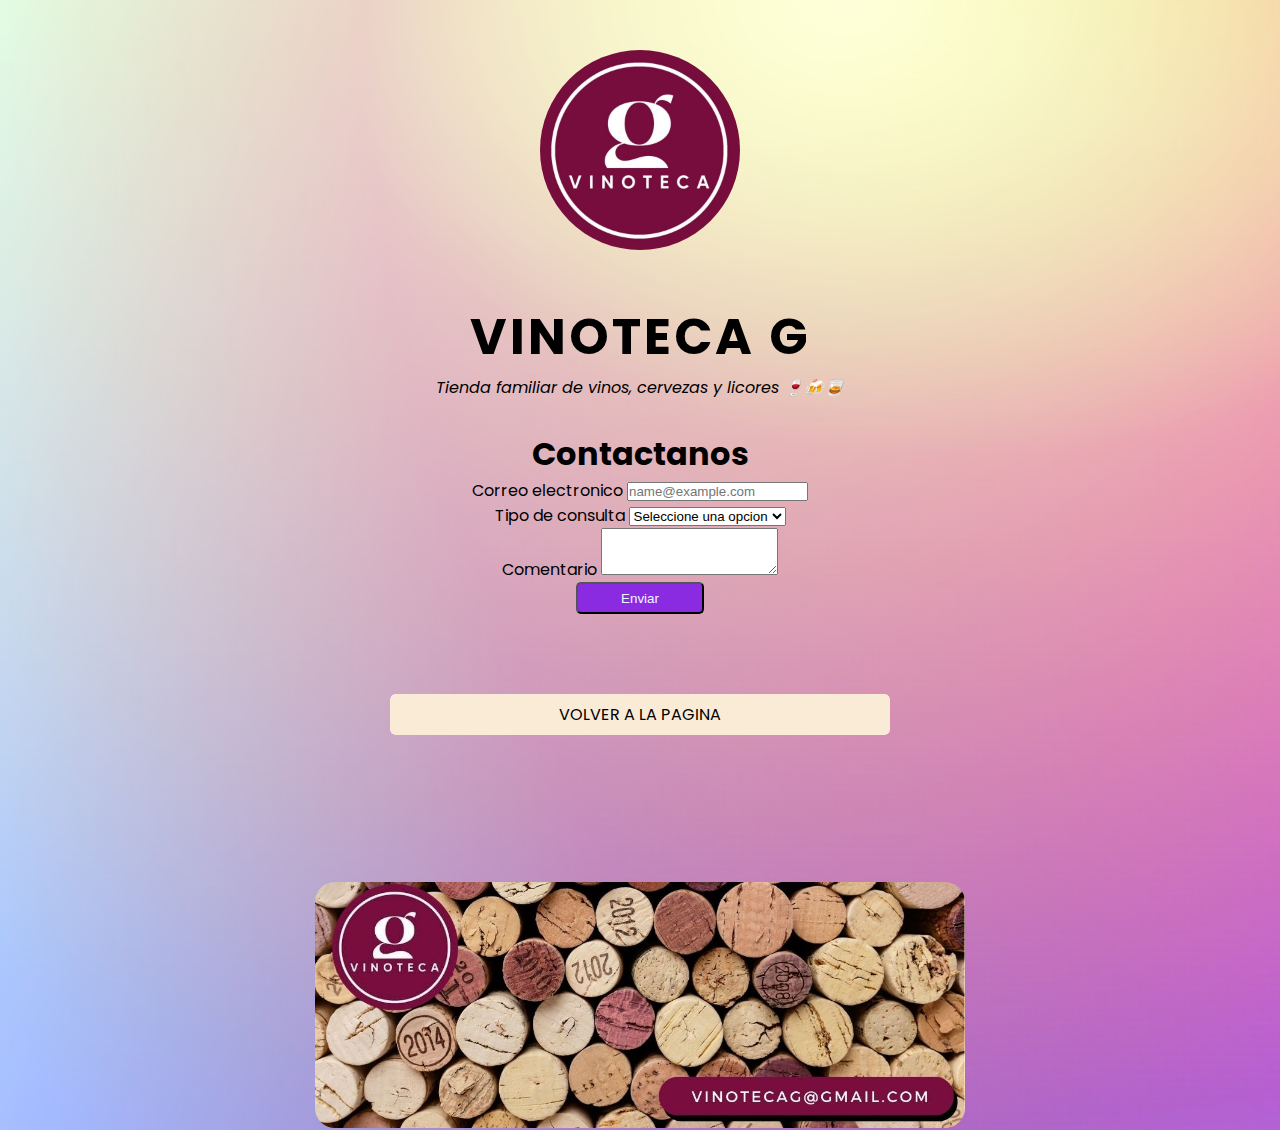
==== contacto.html @ f9cf4b57 "primer git para proyecto final" ====
<!DOCTYPE html>
<html lang="en">
<head>
    <meta charset="UTF-8">
    <meta name="viewport" content="width=device-width, initial-scale=1.0">
    <title>Contacto</title>
    <!-- hojas estilos bootstrap -->
    <link href="https://cdn.jsdelivr.net/npm/bootstrap@5.3.2/dist/css/bootstrap.min.css" rel="stylesheet" integrity="sha384-T3c6CoIi6uLrA9TneNEoa7RxnatzjcDSCmG1MXxSR1GAsXEV/Dwwykc2MPK8M2HN" crossorigin="anonymous">
    <!-- hojas estilos propia -->
    <link rel="stylesheet" href="./CSS/stylecontact.css">
    <link rel="shortcut icon" href="./VINOTECA/LogoVinoteca.jpg" type="">
    <link rel="preconnect" href="https://fonts.googleapis.com">
    <link rel="preconnect" href="https://fonts.gstatic.com" crossorigin>
    <link href="https://fonts.googleapis.com/css2?family=Cabin&family=Poppins:wght@300;400;700&display=swap" rel="stylesheet">
</head>
<body>
    <header class="header">
        <img class="header__logo" id="inicio" src="./VINOTECA/LogoVinoteca.jpg" width="200px" alt="Vinoteca G">
        <h1 class="header__titulo">
            Vinoteca  G
        </h1>
        <p class="header__descripcion">
            Tienda familiar de vinos, cervezas y licores  🍷🍻🥃
        </p>
    </header>
    <main class="main">
      
        <section class="section5">
            <h1>Contactanos</h1>
                    <form action="https://formspree.io/f/mbjvwyzo"
                    method="POST">
                      
                <div class="mb-3">
                    <label for="exampleFormControlInput1" class="form-label">Correo electronico</label>
                    <input type="email" class="form-control" id="exampleFormControlInput1" placeholder="name@example.com">
                </div>
                <div class="mb-3">
                    <label for="form" class="form-label">Tipo de consulta</label>
                    <select   select id ="form" class="form-select" aria-label="Default select example">
                        <option selected>Seleccione una opcion</option>
                        <option value="1">Ayuda</option>
                        <option value="2">Devolucion</option>
                        <option value="3">Compra</option>
                    </select>
                </div>
                <div class="mb-3">
                    <label for="exampleFormControlInput1" class="form-label">Comentario</label>
                    <textarea class="form-control" id="exampleFormControlTextarea1" rows="3" name="message"></textarea>
                </div>
                <button class="Enviar" type="submit" class="btn-btn-primary">Enviar</button>
            </form>
        </section>
        <section class="section1">
          <ul class="section1__lista">
               <li class="section1__item">
                   <a class="section1__enlace" target="_blank" href="./index.html">Volver a la pagina</a>
               </li>
           </ul>
       </section>
    </main>
    <footer class="footer">
        <img src="./VINOTECA/footer.jpeg" width="500" alt="">
    </footer>
    <!--Hoja script bootstrap-->
    <script src="https://cdn.jsdelivr.net/npm/bootstrap@5.3.2/dist/js/bootstrap.bundle.min.js" 
    integrity="sha384-C6RzsynM9kWDrMNeT87bh95OGNyZPhcTNXj1NW7RuBCsyN/o0jlpcV8Qyq46cDfL" crossorigin="anonymous"></script>
</body>
</html>
---- CSS/stylecontact.css ----
/* selector universal */
* { 
    margin: 0;
    padding: 0;
    box-sizing: border-box;
}

body {
    font-family: 'Cabin', sans-serif;
    font-family: 'Poppins', sans-serif;
    background-image: url(../VINOTECA/distorted-sun@3000x2000px.jpg);
    background-repeat: no-repeat;
    background-size: cover;
    }

a {
    color: inherit
}

img, video, iframe {
    max-width: 100%;
    height: auto;
}
 /* hacia arriba lo general y compartido*/

 /*hacia abajo las clases*/

.header{
    display: flex;
    flex-direction: column;
    align-items: center;
    
    max-width: 600px;
    margin: 0 auto;
    height: 400px;
}

.header, main, footer{
    max-width: 650px;
    margin: 0 auto;
}

.main{
    min-height: 30rem;
    display: flex;
    flex-direction: column;
    align-items: center;
    padding: 30px;


}

.footer{
    height: 250px;
    display: flex; /*obligatorio cuando queremos usar Flexbox, esto va en el padre directo para mover a los hijos*/
    flex-direction: column; /*aplica el eje principal*/
    justify-content: space-evenly; /*controla el eje principal horizontal dependiendo de flex direction*/
    align-items:center; /*controla el eje secundario dependiendo de flex direction; seria LO CONTRARIO*/

}

.footer img{
    border-radius: 20px;
    width: 100%;
}




.header__logo{
    width: 200px;
    height: 200px;
    display: block;
    margin: auto;   
    border-radius: 50%;
}



.header__titulo{
    text-align: center;
    font-size: 50px;
    font-weight: 700;
    text-transform: uppercase;
    letter-spacing:3px;
}

.header__descripcion{
    text-align: center;
    font-style: italic;
}

main{
    text-align: center;
}


.Enviar{
    border-radius: 5px;
    width: 8rem;
    height: 2rem;
    background-color: blueviolet;
    color: aliceblue;
}

.Enviar:hover{
    background-color: rgb(211, 9, 144);
    transition: ease-out;
}

.section1{
    padding: 5rem;
    height: 7rem;
}

.section1__item{
   list-style-type:none;
   background-color: blueviolet;
   border-radius: 5px;
}

.section1__lista{
    display: flex;
    flex-direction: column;
    align-items: center;
    gap: 1rem;

    
}

.section1__enlace{
    display: flex;
    align-items: center;
    justify-content: center;
    padding: 0.5rem;
    transition: ease-in;
    transition-duration: 0.3s;
    transition-delay: .2s;
    border-radius: 5PX;
    background-color:antiquewhite;
    width: 500PX;
    text-transform: uppercase;
    text-decoration: solid;
}


.section1__enlace:hover{
    background-color: rgb(211, 9, 144);
    transition: ease-out;
}

/*Medias querys // Se recomiendan cargarse al final del archivo de estilos*/

@media (min-width: 760px) {
    body{
        background-color: antiquewhite;
    }
}
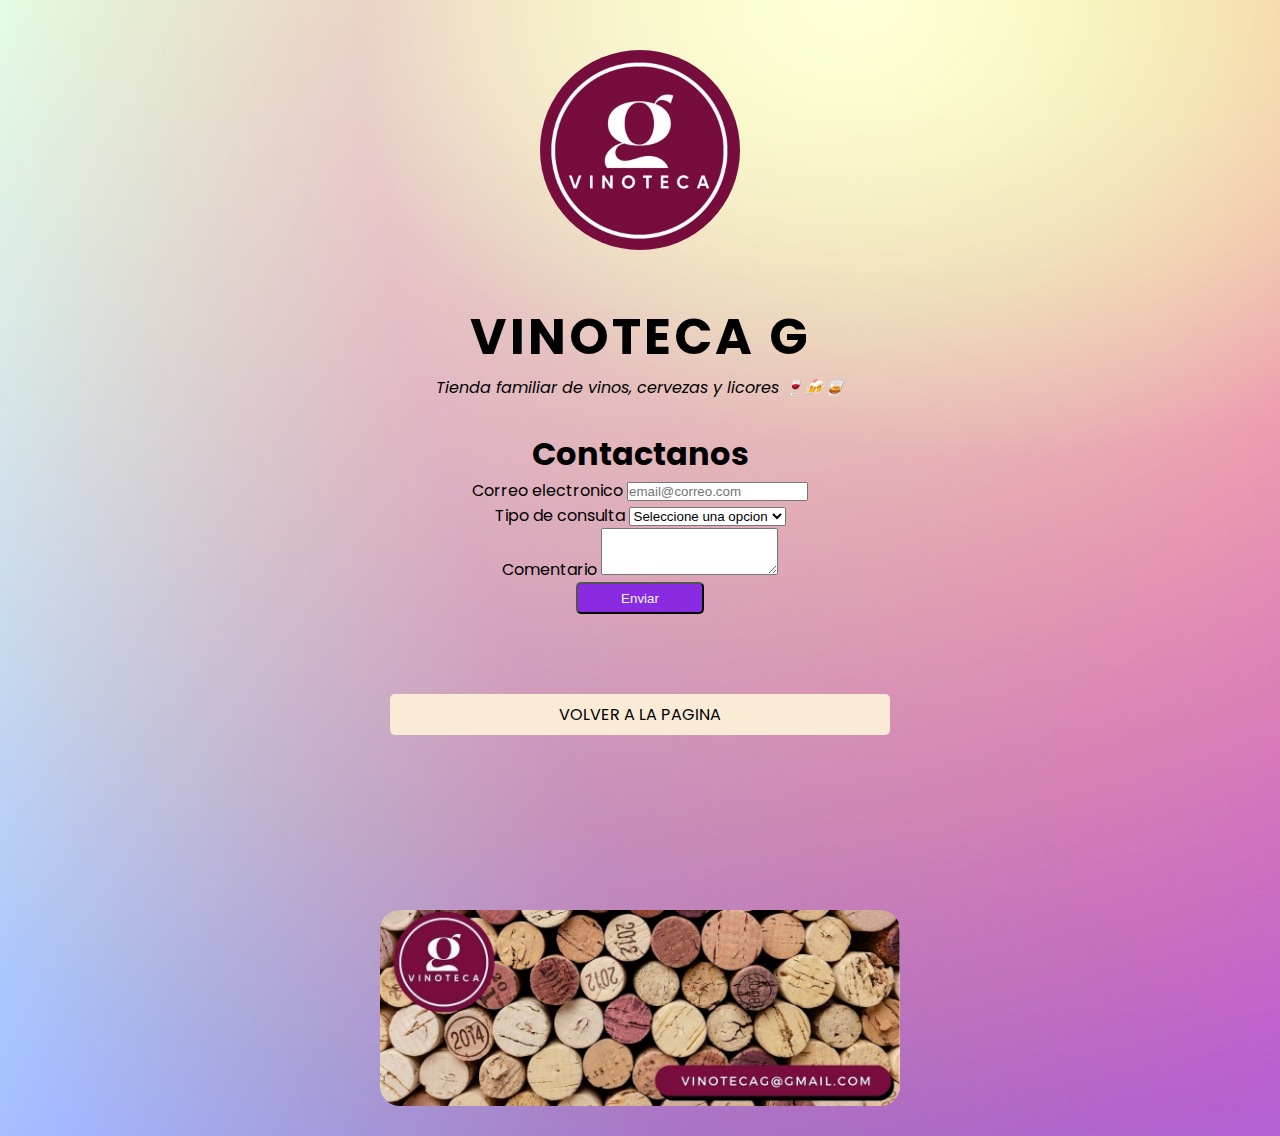
==== commit f4863808: "formulario y correcciones" ====
--- a/contacto.html
+++ b/contacto.html
@@ -8,14 +8,14 @@
     <link href="https://cdn.jsdelivr.net/npm/bootstrap@5.3.2/dist/css/bootstrap.min.css" rel="stylesheet" integrity="sha384-T3c6CoIi6uLrA9TneNEoa7RxnatzjcDSCmG1MXxSR1GAsXEV/Dwwykc2MPK8M2HN" crossorigin="anonymous">
     <!-- hojas estilos propia -->
     <link rel="stylesheet" href="./CSS/stylecontact.css">
-    <link rel="shortcut icon" href="./VINOTECA/LogoVinoteca.jpg" type="">
+    <link rel="shortcut icon" href="./IMAGENES/LogoVinoteca.jpg" type="">
     <link rel="preconnect" href="https://fonts.googleapis.com">
     <link rel="preconnect" href="https://fonts.gstatic.com" crossorigin>
     <link href="https://fonts.googleapis.com/css2?family=Cabin&family=Poppins:wght@300;400;700&display=swap" rel="stylesheet">
 </head>
 <body>
     <header class="header">
-        <img class="header__logo" id="inicio" src="./VINOTECA/LogoVinoteca.jpg" width="200px" alt="Vinoteca G">
+        <img class="header__logo" id="inicio" src="./IMAGENES/LogoVinoteca.jpg" width="200px" alt="Vinoteca G">
         <h1 class="header__titulo">
             Vinoteca  G
         </h1>
@@ -32,11 +32,11 @@
                       
                 <div class="mb-3">
                     <label for="exampleFormControlInput1" class="form-label">Correo electronico</label>
-                    <input type="email" class="form-control" id="exampleFormControlInput1" placeholder="name@example.com">
+                    <input name="email" type="email" class="form-control" id="exampleFormControlInput1" placeholder="email@correo.com">
                 </div>
                 <div class="mb-3">
-                    <label for="form" class="form-label">Tipo de consulta</label>
-                    <select   select id ="form" class="form-select" aria-label="Default select example">
+                    <label name="consulta" for="form" class="form-label">Tipo de consulta</label>
+                    <select name="consulta" id ="form" class="form-select" aria-label="Default select example">
                         <option selected>Seleccione una opcion</option>
                         <option value="1">Ayuda</option>
                         <option value="2">Devolucion</option>
@@ -59,7 +59,7 @@
        </section>
     </main>
     <footer class="footer">
-        <img src="./VINOTECA/footer.jpeg" width="500" alt="">
+        <img src="./IMAGENES/footer.jpeg" width="500" alt="">
     </footer>
     <!--Hoja script bootstrap-->
     <script src="https://cdn.jsdelivr.net/npm/bootstrap@5.3.2/dist/js/bootstrap.bundle.min.js" 
--- a/CSS/stylecontact.css
+++ b/CSS/stylecontact.css
@@ -8,7 +8,7 @@
 body {
     font-family: 'Cabin', sans-serif;
     font-family: 'Poppins', sans-serif;
-    background-image: url(../VINOTECA/distorted-sun@3000x2000px.jpg);
+    background-image: url(../IMAGENES/distorted-sun@3000x2000px.jpg);
     background-repeat: no-repeat;
     background-size: cover;
     }
@@ -51,7 +51,7 @@
 }
 
 .footer{
-    height: 250px;
+    height: 16rem;
     display: flex; /*obligatorio cuando queremos usar Flexbox, esto va en el padre directo para mover a los hijos*/
     flex-direction: column; /*aplica el eje principal*/
     justify-content: space-evenly; /*controla el eje principal horizontal dependiendo de flex direction*/
@@ -61,7 +61,7 @@
 
 .footer img{
     border-radius: 20px;
-    width: 100%;
+    width: 80%;
 }
 
 
@@ -115,7 +115,6 @@
 
 .section1__item{
    list-style-type:none;
-   background-color: blueviolet;
    border-radius: 5px;
 }
 
@@ -143,7 +142,6 @@
     text-decoration: solid;
 }
 
-
 .section1__enlace:hover{
     background-color: rgb(211, 9, 144);
     transition: ease-out;
@@ -151,8 +149,17 @@
 
 /*Medias querys // Se recomiendan cargarse al final del archivo de estilos*/
 
-@media (min-width: 760px) {
-    body{
-        background-color: antiquewhite;
+@media (max-width: 768px) {
+    .header__titulo{
+        font-size: 250%;
     }
-}+
+    .section1__enlace{
+        width: 85%;
+    }
+
+    .footer{
+        width: 75%;
+    }
+}
+
